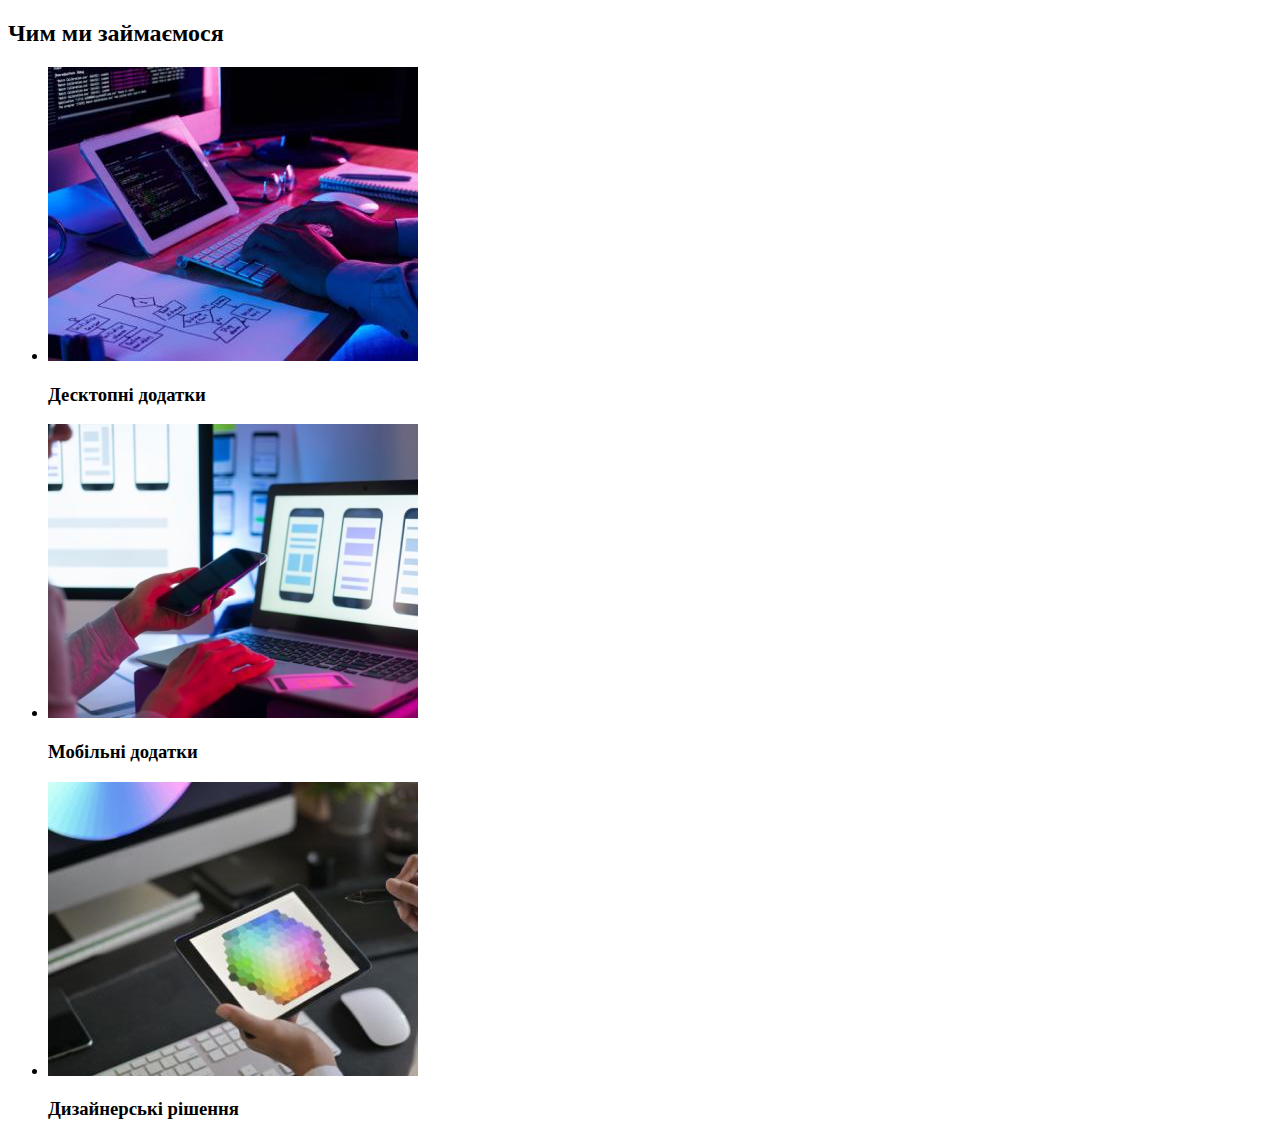
==== index копія.html @ 94101183 "first" ====
<!DOCTYPE html>
<html lang="uk">

<head>
  <meta charset="UTF-8">
  <meta http-equiv="X-UA-Compatible" content="IE=edge">
  <meta name="viewport" content="width=device-width, initial-scale=1.0">
  <meta name="description" content="Рішення для бізнесу в Інтернет">
  <title>Web Studio</title>
  <link rel="preconnect" href="https://fonts.googleapis.com">
  <link rel="preconnect" href="https://fonts.gstatic.com" crossorigin>
  <link href="https://fonts.googleapis.com/css2?family=Raleway:wght@700&family=Roboto:wght@400;500;700;900&display=swap"
    rel="stylesheet">
  <link rel="stylesheet" href="https://cdnjs.cloudflare.com/ajax/libs/modern-normalize/1.1.0/modern-normalize.min.css"
    integrity="sha512-wpPYUAdjBVSE4KJnH1VR1HeZfpl1ub8YT/NKx4PuQ5NmX2tKuGu6U/JRp5y+Y8XG2tV+wKQpNHVUX03MfMFn9Q=="
    crossorigin="anonymous" referrerpolicy="no-referrer">
  <link rel="stylesheet" href="./css/main.min.css">
</head>

<body>
<!--   <header class="hdr">
    <div class="container hdr__container">
      <a class="logo hdr__logo" href="/"><span class="logo__accent">Web</span>Studio</a>

      <nav class="navigation hdr__navigation">
        <ul class="navigation__list">
          <li class="navigation__item">
            <a class="navigation__link navigation__link--current" href="./index.html">Студія</a>
          </li>
          <li class="navigation__item">
            <a class="navigation__link navigation__link--active" href="./portfolio.html">Портфоліо</a>
          </li>
          <li class="navigation__item">
            <a class="navigation__link navigation__link--active" href="#">Контакти</a>
          </li>
        </ul>
      </nav>

      <ul class="contacts hdr__contacts">
        <li class="contacts__item">
          <a class="contacts__link" href="mailto:info@devstudio.com">
            <svg width="16" height="12" class="contacts__svg">
              <use href="./images/icons.svg#icon-envelope"></use>
            </svg>info@devstudio.com</a>
        </li>
        <li class="contacts__item">
          <a class="contacts__link" href="tel:+380961111111">
            <svg width="10" height="16" class="contacts__svg">
              <use href="./images/icons.svg#icon-smartphone"></use>
            </svg>+38 096 111 11 11</a>
        </li>
      </ul>
    </div>
  </header> -->

  <main>
    <!-- hero section -->
<!--     <section class="hero">
      <div class="container">
        <h1 class="hero__title">Ефективні рішення для<br> вашого бізнесу</h1>
        <button type="button" class="btn hero__btn" data-modal-open>
          Замовити послугу</button>
      </div>
    </section>
 -->

    <!-- Особливості - profile section -->
<!--     <section class="profile">
      <div class="container">
        <h2 class="visually-hidden">Особливості</h2>
        <ul class="section-list">
          <li class="attention profile__item">
            <h3 class="profile__title">УВАГА ДО ДЕТАЛЕЙ</h3>
            <p class="profile__description">
              Ідейні міркування, і навіть початок повсякденної роботи з
              формування позиції.
            </p>
          </li>
          <li class="punctuality profile__item">
            <h3 class="profile__title">ПУНКТУАЛЬНІСТЬ</h3>
            <p class="profile__description">
              Завдання організації, особливо рамки і місце навчання кадрів тягне
              у себе.
            </p>
          </li>
          <li class="planning profile__item">
            <h3 class="profile__title">ПЛАНУВАННЯ</h3>
            <p class="profile__description">
              Так само консультація з широким активом значною мірою зумовлює.
            </p>
          </li>
          <li class="technology profile__item">
            <h3 class="profile__title">СУЧАСНІ ТЕХНОЛОГІЇ</h3>
            <p class="profile__description">
              Значимість цих проблем настільки очевидна, що реалізація планових
              завдань.
            </p>
          </li>
        </ul>
      </div>
    </section> -->


    <!-- Чим ми займаємося - competence section -->
    <section class="competence">
      <div class="container">
        <h2 class="section-title">Чим ми займаємося</h2>
        <ul class="section-list">
          <li class="competence__item">
            <!-- <div class="competence-img-wrap"> -->
            <img src="./images/act1.jpg" alt="Розробка десктопного додатку" width="370">
            <h3 class="competence__title">Десктопні додатки</h3>
            <!-- </div> -->
          </li>
          <li class="competence__item">
            <!-- <div class="competence-img-wrap"> -->
            <img src="./images/act2.jpg" alt="Тестування мобільного додатку" width="370">
            <h3 class="competence__title">Мобільні додатки</h3>
          </li>
          <!-- </div> -->
          <li class="competence__item">
            <!-- <div class="competence-img-wrap"> -->
            <img src="./images/act3.jpg" alt="Розробка дизайну" width="370">
            <h3 class="competence__title">Дизайнерські рішення</h3>
            <!-- </div> -->
          </li>
        </ul>
      </div>
    </section>

    <!-- Наша команда - team section -->
 <!--    <section class="team">
      <div class="container">
        <h2 class="section-title">Наша команда</h2>
        <ul class="section-list">
          <li class="team-card">
            <img src="./images/tmember1.jpg" alt="член команди 1" width="270">
            <p class="team-card-name">Ігор Дем'яненко</p>
            <p lang="en" class="team-card-description">Product Designer</p>
            <ul class="soc-list team-list">
              <li class="soc-list__item">
                <a class="soc-list__link" href="#">
                  <svg class="soc-list__icon" width="20" height="20">
                    <use href="./images/icons.svg#icon-instagram"></use>
                  </svg>
                </a>
              </li>
              <li class="soc-list__item">
                <a class="soc-list__link" href="#"><svg class="soc-list__icon" width="20" height="20">
                    <use href="./images/icons.svg#icon-twitter"></use>
                  </svg></a>
              </li>
              <li class="soc-list__item">
                <a class="soc-list__link" href="#"><svg class="soc-list__icon" width="20" height="20">
                    <use href="./images/icons.svg#icon-facebook"></use>
                  </svg></a>
              </li>
              <li class="soc-list__item">
                <a class="soc-list__link" href="#"><svg class="soc-list__icon" width="20" height="20">
                    <use href="./images/icons.svg#icon-linkedin"></use>
                  </svg></a>
              </li>
            </ul>
          </li>
          <li class="team-card">
            <img src="./images/tmember2.jpg" alt="член команди 2" width="270">
            <p class="team-card-name">Ольга Рєпіна</p>
            <p lang="en" class="team-card-description">Frontend Developer</p>
            <ul class="soc-list team-list">
              <li class="soc-list__item">
                <a class="soc-list__link" href="#">
                  <svg class="soc-list__icon" width="20" height="20">
                    <use href="./images/icons.svg#icon-instagram"></use>
                  </svg>
                </a>
              </li>
              <li class="soc-list__item">
                <a class="soc-list__link" href="#"><svg class="soc-list__icon" width="20" height="20">
                    <use href="./images/icons.svg#icon-twitter"></use>
                  </svg></a>
              </li>
              <li class="soc-list__item">
                <a class="soc-list__link" href="#"><svg class="soc-list__icon" width="20" height="20">
                    <use href="./images/icons.svg#icon-facebook"></use>
                  </svg></a>
              </li>
              <li class="soc-list__item">
                <a class="soc-list__link" href="#"><svg class="soc-list__icon" width="20" height="20">
                    <use href="./images/icons.svg#icon-linkedin"></use>
                  </svg></a>
              </li>
            </ul>
          </li>
          <li class="team-card">
            <img src="./images/tmember3.jpg" alt="член команди 3" width="270">
            <p class="team-card-name">Микола Тарасов</p>
            <p lang="en" class="team-card-description">Marketing</p>
            <ul class="soc-list team-list">
              <li class="soc-list__item">
                <a class="soc-list__link" href="#">
                  <svg class="soc-list__icon" width="20" height="20">
                    <use href="./images/icons.svg#icon-instagram"></use>
                  </svg>
                </a>
              </li>
              <li class="soc-list__item">
                <a class="soc-list__link" href="#"><svg class="soc-list__icon" width="20" height="20">
                    <use href="./images/icons.svg#icon-twitter"></use>
                  </svg></a>
              </li>
              <li class="soc-list__item">
                <a class="soc-list__link" href="#"><svg class="soc-list__icon" width="20" height="20">
                    <use href="./images/icons.svg#icon-facebook"></use>
                  </svg></a>
              </li>
              <li class="soc-list__item">
                <a class="soc-list__link" href="#"><svg class="soc-list__icon" width="20" height="20">
                    <use href="./images/icons.svg#icon-linkedin"></use>
                  </svg></a>
              </li>
            </ul>
          </li>
          <li class="team-card">
            <img src="./images/tmember4.jpg" alt="член команди 4" width="270">
            <p class="team-card-name">Михайло Єрмаков</p>
            <p lang="en" class="team-card-description">UI Designer</p>
            <ul class="soc-list team-list">
              <li class="soc-list__item">
                <a class="soc-list__link" href="#">
                  <svg class="soc-list__icon" width="20" height="20">
                    <use href="./images/icons.svg#icon-instagram"></use>
                  </svg>
                </a>
              </li>
              <li class="soc-list__item">
                <a class="soc-list__link" href="#"><svg class="soc-list__icon" width="20" height="20">
                    <use href="./images/icons.svg#icon-twitter"></use>
                  </svg></a>
              </li>
              <li class="soc-list__item">
                <a class="soc-list__link" href="#"><svg class="soc-list__icon" width="20" height="20">
                    <use href="./images/icons.svg#icon-facebook"></use>
                  </svg></a>
              </li>
              <li class="soc-list__item">
                <a class="soc-list__link" href="#"><svg class="soc-list__icon" width="20" height="20">
                    <use href="./images/icons.svg#icon-linkedin"></use>
                  </svg></a>
              </li>
            </ul>
          </li>
        </ul>
      </div>
    </section> -->

    <!-- Постійні клієнти - client section -->
<!--     <section class="clients">
      <div class="container">
        <h2 class="section-title">Постійні клієнти</h2>
        <ul class="section-list">
          <li class="clients-item">
            <a class="client-link" href="#"><svg class="clients-icon">
                <use href="./images/icons.svg#icon-logo-1"></use>
              </svg></a>
          </li>
          <li class="clients-item"><a class="client-link" href="#"><svg class="clients-icon">
                <use href="./images/icons.svg#icon-logo-2"></use>
              </svg></a></li>
          <li class="clients-item"><a class="client-link" href="#"><svg class="clients-icon">
                <use href="./images/icons.svg#icon-logo-3"></use>
              </svg></a></li>
          <li class="clients-item"><a class="client-link" href="#"><svg class="clients-icon">
                <use href="./images/icons.svg#icon-logo-4"></use>
              </svg></a></li>
          <li class="clients-item"><a class="client-link" href="#"><svg class="clients-icon">
                <use href="./images/icons.svg#icon-logo-5"></use>
              </svg></a></li>
          <li class="clients-item"><a class="client-link" href="#"><svg class="clients-icon">
                <use href="./images/icons.svg#icon-logo-6"></use>
              </svg></a></li>
        </ul>
      </div>
    </section> -->
  </main>

  <!-- footer -->
<!--   <footer class="ftr">
    <div class="container ftr__container">
      <div ftr__div>
        <a href="/" class="logo ftr__logo">
          <span class="logo__accent">Web</span>Studio</a>
        <address class="addr ftr__addr">
          <ul class="addr__list">
            <li class="addr__item">
              <a class="addr__link addr__link--white"
                href="https://www.google.com/maps/place/Lesi+Ukrainky+Blvd,+26,+Kyiv,+Ukraine,+02000/@50.4265807,30.5383858,17z/data=!3m1!4b1!4m5!3m4!1s0x40d4cf0e033ecbe9:0x57a4dffefec77da0!8m2!3d50.4265807!4d30.5383858"
                target="_blank" rel="noopener noreferrer">м. Київ, пр-т Лесі Українки, 26
              </a>
            </li>
            <li class="addr__item">
              <a class="addr__link" href="mailto:info@devstudio.com">info@devstudio.com</a>
            </li>
            <li class="addr__item">
              <a class="addr__link" href="tel:+380961111111">+38 096 111 11 11</a>
            </li>
          </ul>
        </address>
      </div>

      <div class="ftr__wrap">
        <h3 class="ftr__title">приєднуйтесь</h3>

        <ul class="soc-list ftr__soc-list">
          <li class="soc-list__item">
            <a class="soc-list__link soc-list__link--bkg-dark" href="#">
              <svg class="soc-list__icon" width="20" height="20">
                <use href="./images/icons.svg#icon-instagram"></use>
              </svg>
            </a>
          </li>
          <li class="soc-list__item">
            <a class="soc-list__link soc-list__link--bkg-dark" href="#">
              <svg class="soc-list__icon" width="20" height="20">
                <use href="./images/icons.svg#icon-twitter"></use>
              </svg></a>
          </li>
          <li class="soc-list__item">
            <a class="soc-list__link soc-list__link--bkg-dark" href="#">
              <svg class="soc-list__icon" width="20" height="20">
                <use href="./images/icons.svg#icon-facebook"></use>
              </svg></a>
          </li>
          <li class="soc-list__item">
            <a class="soc-list__link soc-list__link--bkg-dark" href="#">
              <svg class="soc-list__icon" width="20" height="20">
                <use href="./images/icons.svg#icon-linkedin"></use>
              </svg></a>
          </li>
        </ul>
      </div>

     //HW6 email input form added to footer
      <div class="ftr__wrap">
        <h3 class="ftr__title">Підпишіться на розсилку</h3>
        <form>
          <div class="send-email ftr__send-email">
            <input type="email" name="email" placeholder="E-mail" aria-label="Електронна пошта" required
              class="send-email__input" />
            <button type="submit" class="btn send-email__btn">
              <span class="btn__label">Підписатися</span>
              <svg width="24" height="24" class="btn__svg">
                <use href="./images/icons.svg#icon-send"></use>
              </svg>
            </button>
          </div>
        </form>
      </div>
    </div>
  </footer> -->

  <!-- Розмітка  напівпрозорого «бекдропа»  модального вікна. -->
  <!-- Модальне вікно з формою заявки відкривається по натисканню на "Замовити послугу".
      Для цього необхідно додати до розмітки спеціальні атрибути:
      data-modal-open - на кнопку відкриття модального вікна.
      data-modal-close - на кнопку закриття модального вікна.
      data-modal - на бекдроп модального вікна. -->
<!--
  <div class="backdrop is-hidden " data-modal>
    <div class="modal">
      <p class="modal__title">Залиште свої дані, ми вам передзвонимо</p>

      // HW6 contact request form
      <form class="request-form" name="contact-request-form">
        <label for="requestor-name" class="request-form__label">Ім'я</label>
        <div class="request-form__field">
          <input type="text" name="name" id="requestor-name" class="bordered" required>
          <svg width="18" height="18">
            <use href="./images/icons.svg#icon-person"></use>
          </svg>
        </div>

        <label for="requestor-tel" class="request-form__label">Телефон</label>
        <div class="request-form__field">
          <input type="tel" name="tel" id="requestor-tel" class="bordered" required>
          <svg width="18" height="18">
            <use href="./images/icons.svg#icon-phone"></use>
          </svg>
        </div>

        <label for="requestor-email" class="request-form__label">Пошта</label>
        <div class="request-form__field">
          <input type="email" name="email" id="requestor-email" class="bordered">
          <svg width="18" height="18">
            <use href="./images/icons.svg#icon-email"></use>
          </svg>
        </div>

        <label for="requestor-comment" class="request-form__label">Коментар</label>
        <textarea name="comment" id="requestor-comment" placeholder="Введіть текст" class="comment bordered"></textarea>



        <input type="checkbox" name="consent" id="requestor-consent" class="consent-input" required>

        <label for="requestor-consent" class="consent-text">
          <span>
            <svg width="16" height="15">
              <use href="./images/icons.svg#icon-tick"></use>
            </svg>
          </span>
          Погоджуюся з розсилкою
          та приймаю <a href="#" class="consent-link">Умови договору</a>
        </label>

        <button type="submit" class="btn modal__btn">
          <span class="btn-submit__label">Відправити</span>
        </button>

        // HW5 кнопка закриття модального вікна
        <button type="button" class="btn-close" data-modal-close>
          <svg width="18" height="18">
            <use href="./images/icons.svg#icon-close"></use>
          </svg>
        </button>
      </form>
    </div>
  </div> -->

  <!-- Перед закриваючим тегом body доданий тег script з посиланням на
    файл скрипта для модально вікна-->
  <script src="./js/modal.js"></script>
  <!-- <script src="./js/modal.js"></script> -->
</body>

</html>
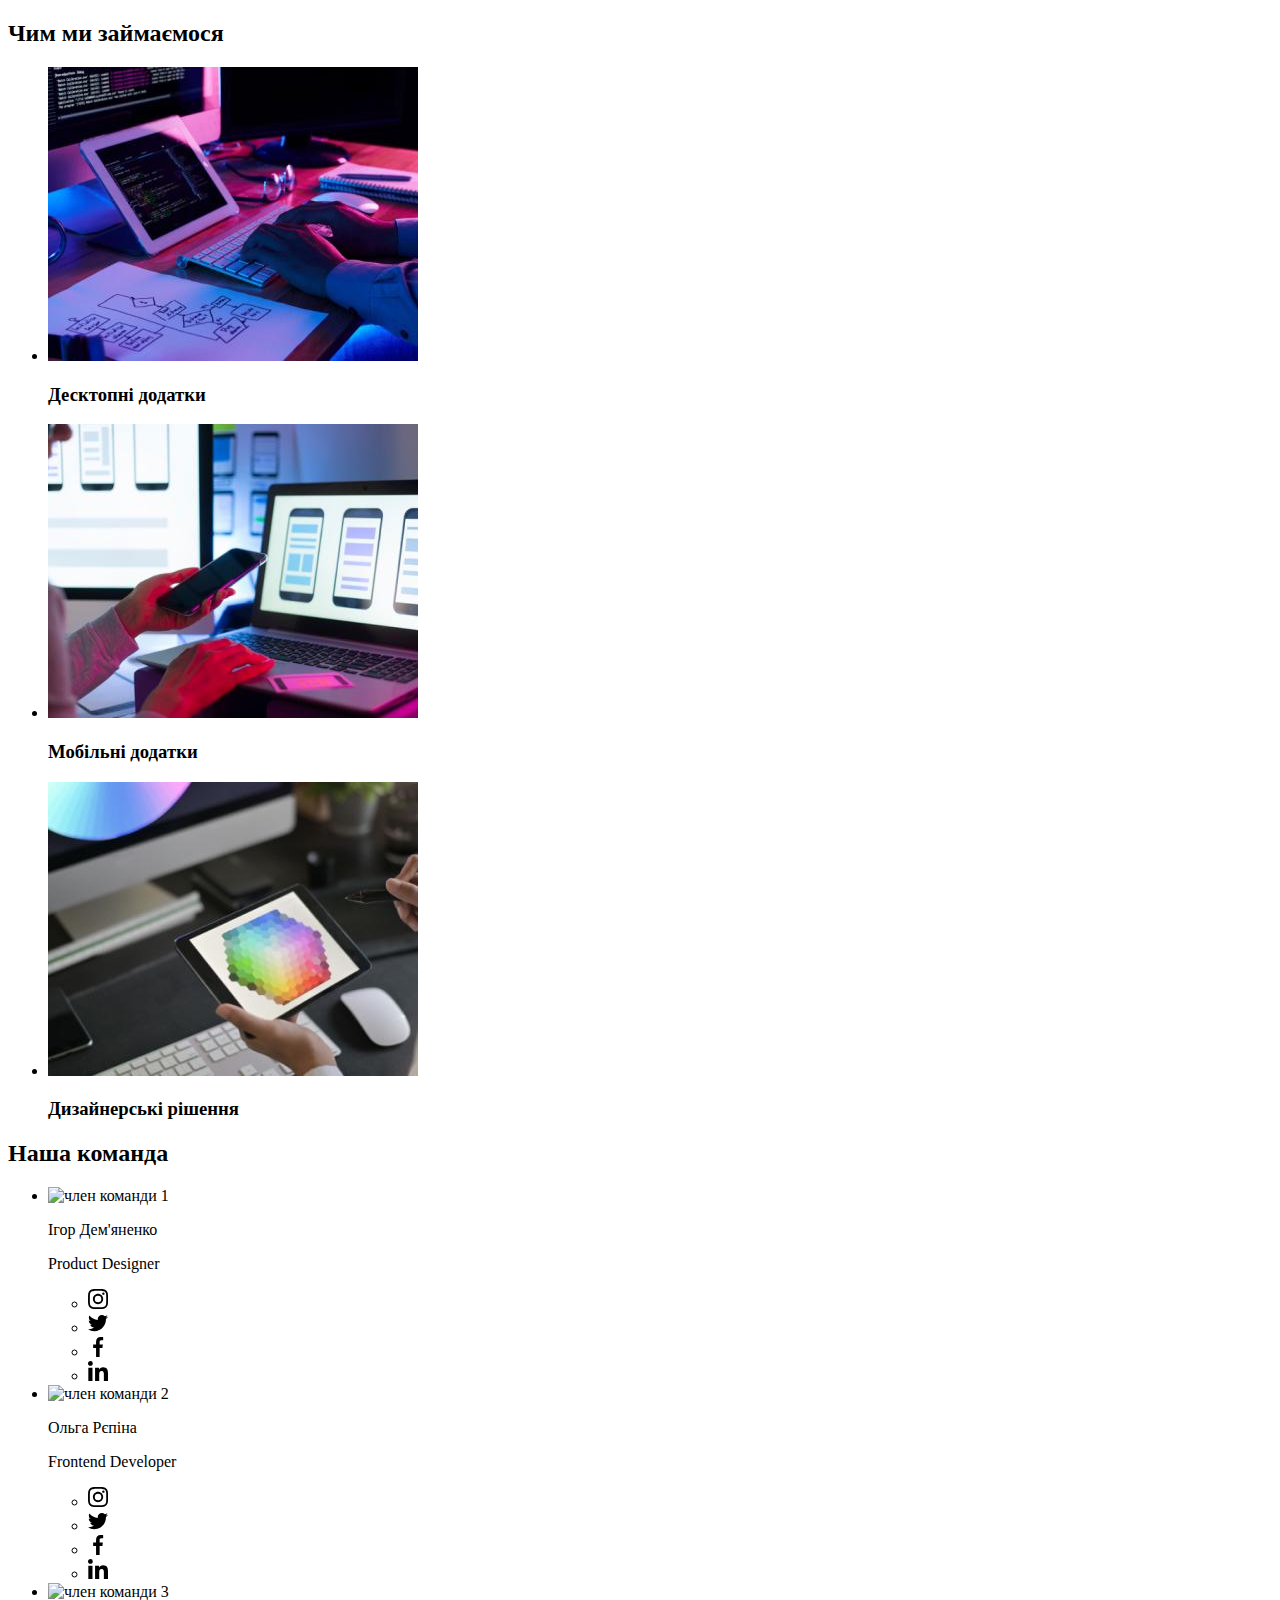
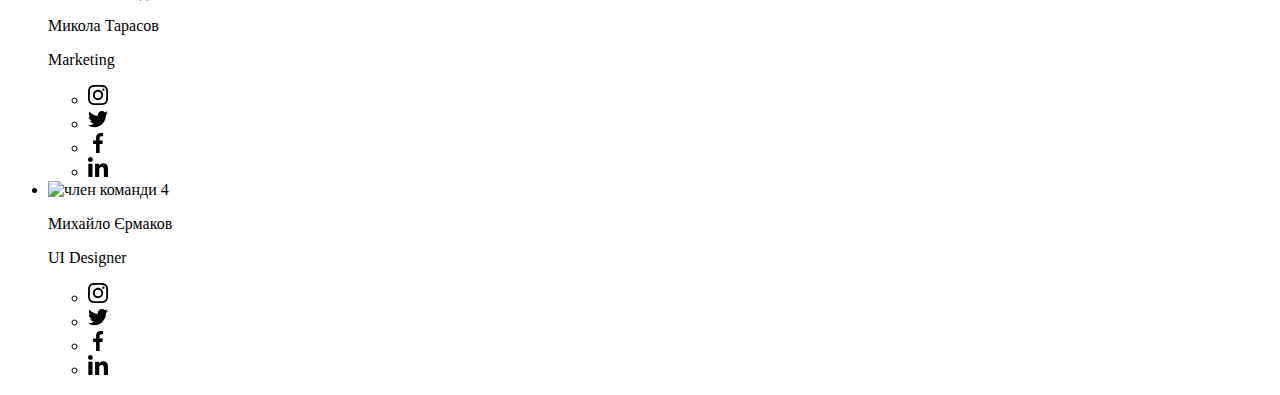
==== commit baae5ed4: "4" ====
--- a/index копія.html
+++ b/index копія.html
@@ -129,7 +129,7 @@
     </section>
 
     <!-- Наша команда - team section -->
- <!--    <section class="team">
+    <section class="team">
       <div class="container">
         <h2 class="section-title">Наша команда</h2>
         <ul class="section-list">
@@ -251,7 +251,7 @@
           </li>
         </ul>
       </div>
-    </section> -->
+    </section>
 
     <!-- Постійні клієнти - client section -->
 <!--     <section class="clients">
